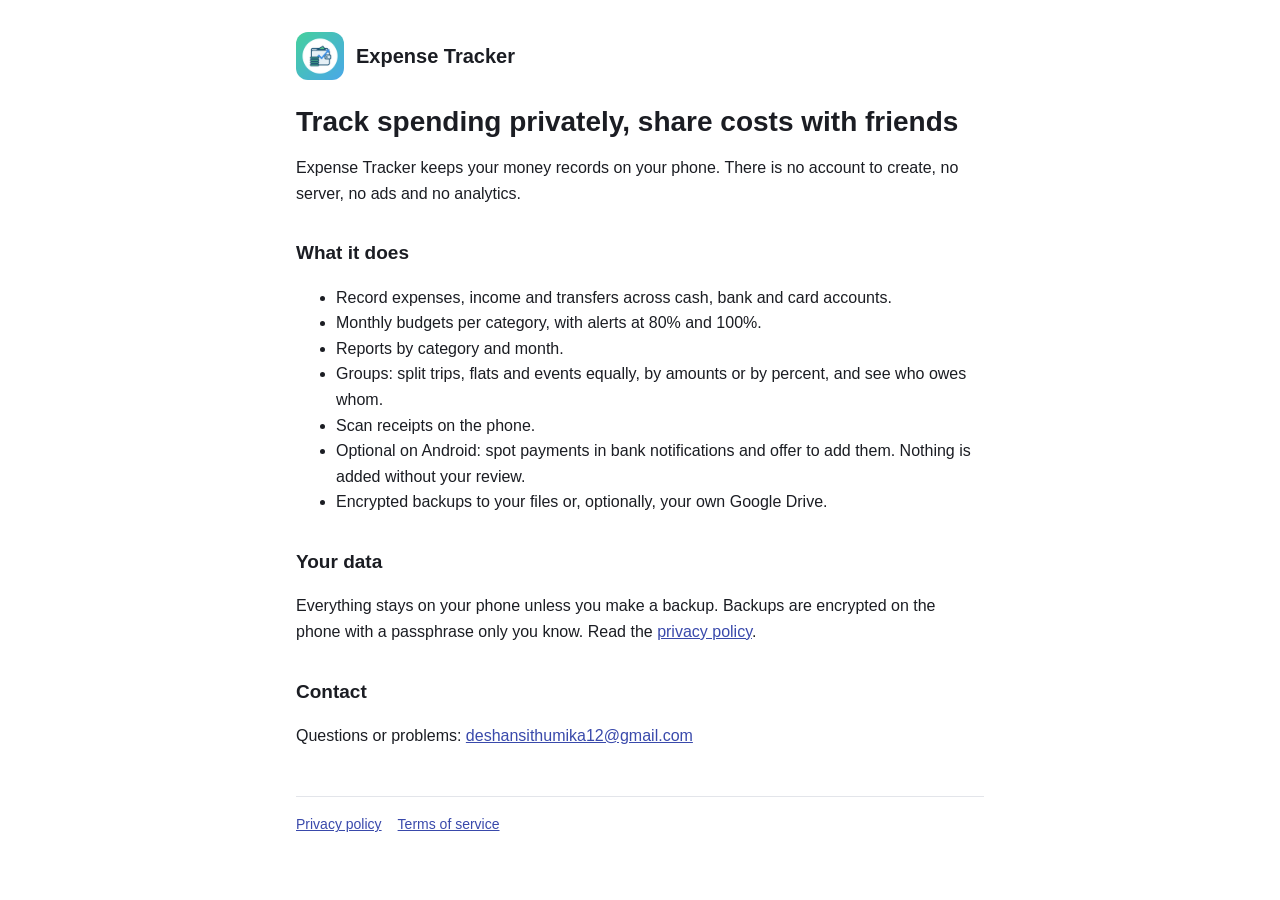
==== index.html @ 38b10fb8 "website" ====
<!doctype html>
<html lang="en">
<head>
<meta charset="utf-8">
<meta name="viewport" content="width=device-width, initial-scale=1">
<title>Expense Tracker</title>
<meta name="description" content="A private, offline expense tracker with group expense sharing. No account, no ads, no analytics.">
<link rel="icon" href="logo.png">
<link rel="stylesheet" href="style.css">
</head>
<body>
<main>
<header><img src="logo.png" alt=""><a href="./">Expense Tracker</a></header>
<h1>Track spending privately, share costs with friends</h1>
<p>Expense Tracker keeps your money records on your phone. There is no account to create, no server, no ads and no analytics.</p>

<h2>What it does</h2>
<ul>
<li>Record expenses, income and transfers across cash, bank and card accounts.</li>
<li>Monthly budgets per category, with alerts at 80% and 100%.</li>
<li>Reports by category and month.</li>
<li>Groups: split trips, flats and events equally, by amounts or by percent, and see who owes whom.</li>
<li>Scan receipts on the phone.</li>
<li>Optional on Android: spot payments in bank notifications and offer to add them. Nothing is added without your review.</li>
<li>Encrypted backups to your files or, optionally, your own Google Drive.</li>
</ul>

<h2>Your data</h2>
<p>Everything stays on your phone unless you make a backup. Backups are encrypted on the phone with a passphrase only you know. Read the <a href="privacy.html">privacy policy</a>.</p>

<h2>Contact</h2>
<p>Questions or problems: <a href="mailto:deshansithumika12@gmail.com">deshansithumika12@gmail.com</a></p>

<nav><a href="privacy.html">Privacy policy</a><a href="terms.html">Terms of service</a></nav>
</main>
</body>
</html>
---- style.css ----
:root { --text: #1b1d23; --muted: #555b66; --accent: #3949ab; --bg: #ffffff; --line: #e3e5ea; }
@media (prefers-color-scheme: dark) {
  :root { --text: #e6e7eb; --muted: #a3a8b3; --accent: #9fa8ff; --bg: #121318; --line: #2a2c33; }
}
* { box-sizing: border-box; }
body { margin: 0; background: var(--bg); color: var(--text);
  font: 16px/1.6 -apple-system, BlinkMacSystemFont, "Segoe UI", Roboto, sans-serif; }
main { max-width: 720px; margin: 0 auto; padding: 32px 16px 64px; }
header { display: flex; align-items: center; gap: 12px; margin-bottom: 24px; }
header img { width: 48px; height: 48px; border-radius: 12px; }
header a { color: inherit; text-decoration: none; font-weight: 700; font-size: 20px; }
h1 { font-size: 28px; line-height: 1.25; margin: 0 0 8px; }
h2 { font-size: 19px; margin: 32px 0 8px; }
p, li { color: var(--text); }
.muted { color: var(--muted); }
a { color: var(--accent); }
nav { margin-top: 48px; padding-top: 16px; border-top: 1px solid var(--line); font-size: 14px; }
nav a { margin-right: 16px; }
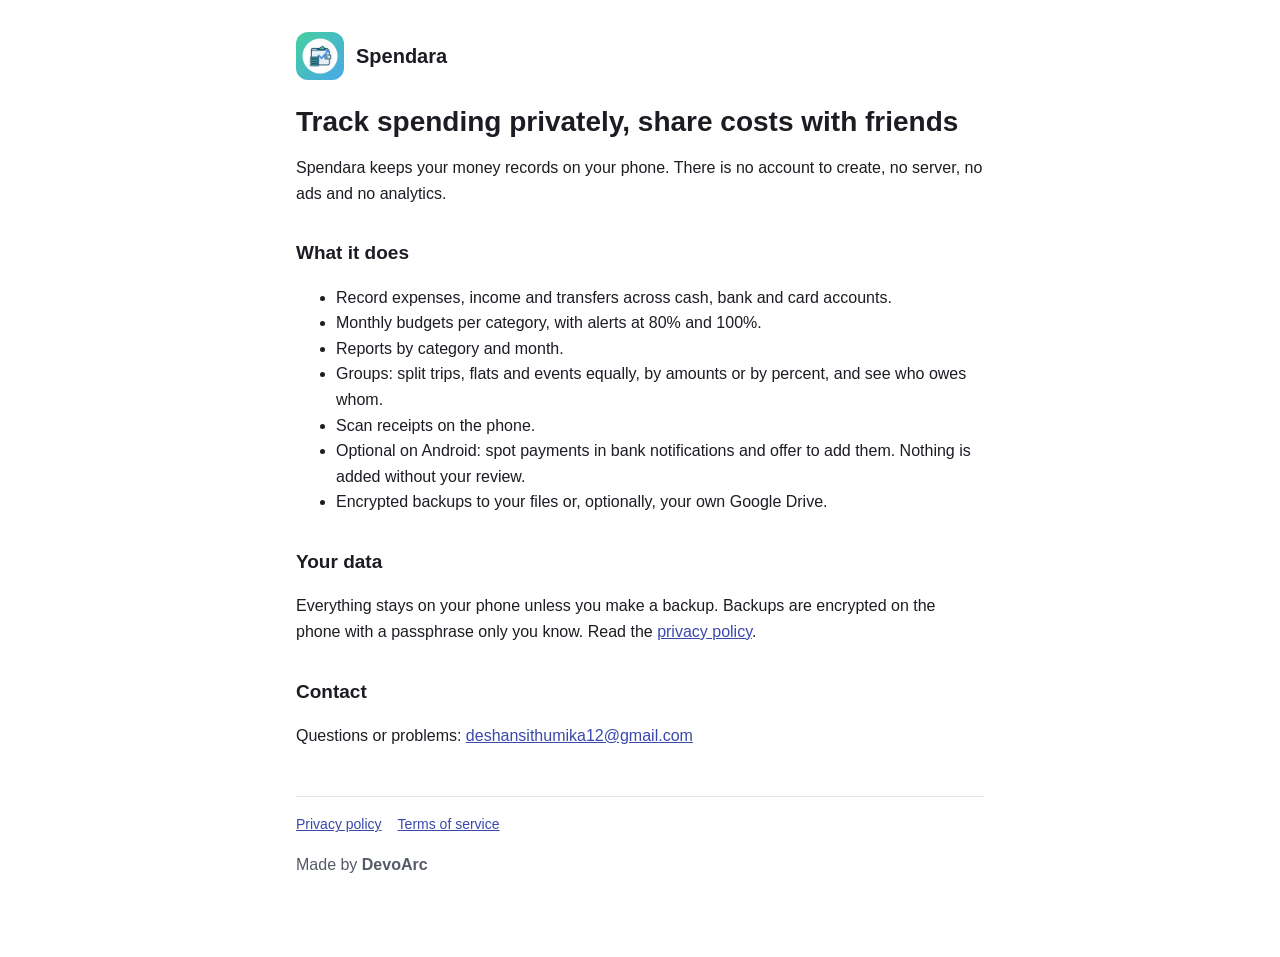
==== commit beec9a3b: "new files" ====
--- a/index.html
+++ b/index.html
@@ -3,16 +3,16 @@
 <head>
 <meta charset="utf-8">
 <meta name="viewport" content="width=device-width, initial-scale=1">
-<title>Expense Tracker</title>
+<title>Spendara</title>
 <meta name="description" content="A private, offline expense tracker with group expense sharing. No account, no ads, no analytics.">
 <link rel="icon" href="logo.png">
 <link rel="stylesheet" href="style.css">
 </head>
 <body>
 <main>
-<header><img src="logo.png" alt=""><a href="./">Expense Tracker</a></header>
+<header><img src="logo.png" alt=""><a href="./">Spendara</a></header>
 <h1>Track spending privately, share costs with friends</h1>
-<p>Expense Tracker keeps your money records on your phone. There is no account to create, no server, no ads and no analytics.</p>
+<p>Spendara keeps your money records on your phone. There is no account to create, no server, no ads and no analytics.</p>
 
 <h2>What it does</h2>
 <ul>
@@ -32,6 +32,7 @@
 <p>Questions or problems: <a href="mailto:deshansithumika12@gmail.com">deshansithumika12@gmail.com</a></p>
 
 <nav><a href="privacy.html">Privacy policy</a><a href="terms.html">Terms of service</a></nav>
+<p class="muted">Made by <strong>DevoArc</strong></p>
 </main>
 </body>
 </html>
